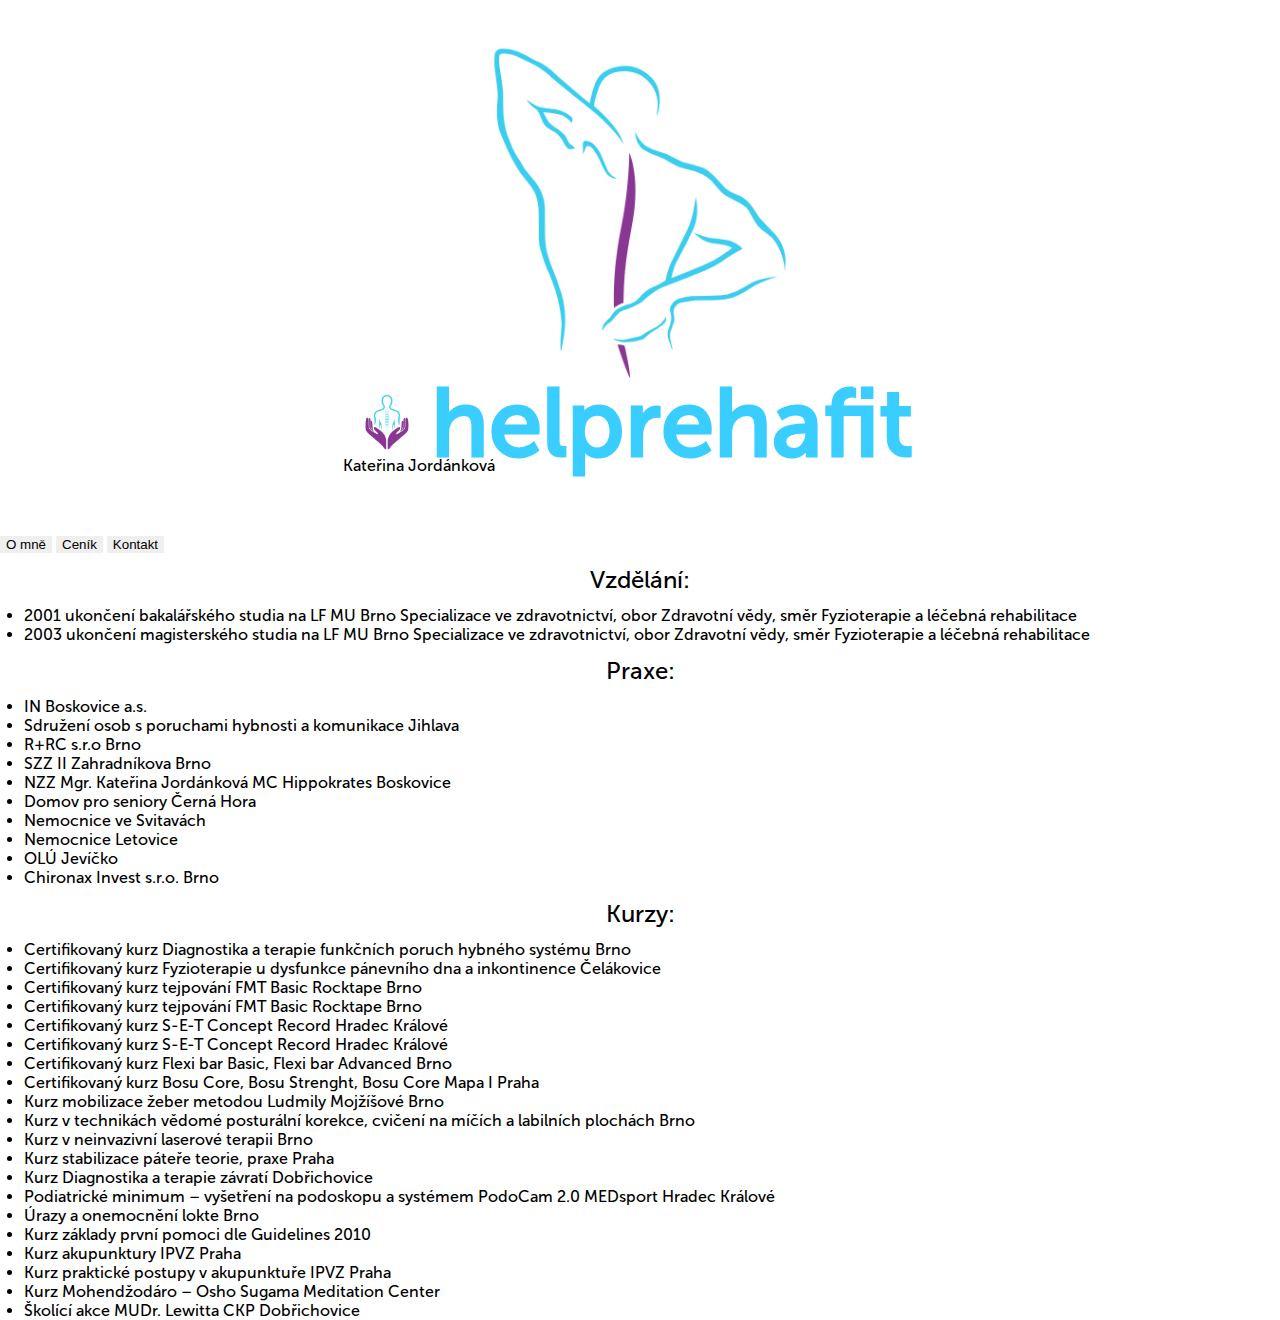
==== about.html @ 93ae2801 "Add files via upload" ====
<!DOCTYPE html>
<html lang="en">
<head>
    <meta charset="UTF-8">
    <meta name="viewport" content="width=device-width, initial-scale=1.0">
    <title>rehafit</title>
    <link rel="stylesheet" href="index.css">
    <link rel="icon" href="Assets/Logo_1382x1382.png">
    <script src="index.js"></script>
    <link rel="stylesheet" id="switcher-id" href="Assets/Themes/themes-light.css">
</head>
<body>
    <!-- Header -->
    <div class="parent-of-all">
        <div style="width: 100%; align-content: center; display: flex;">
            <img src="Assets/Banner_1500x1500.png" style="width: 60%; margin: auto;">
        </div>
        <div class="header">
            <div class="header-content">
                <div class="header-image-parent">
                    <img src="Assets/Logo_1382x1382.png" alt="logo" class="header-image" onclick="ChangeLocation('index.html')">
                </div>

                <div class="header-name-parent">
                    <a class="header-name">helprehafit</a>
                </div>

            </div>
            <div class="name-parent">
                <a class="name-text">Kateřina Jordánková</a>
            </div>
        </div>

        <div style="height: 1.9em;"></div>
    </div>
    <!-- Menu -->

    <div class="ButtonMenu">
        <button class="LinkButton active" onclick="ChangeLocation('about.html')">
            O mně
        </button>
        <button class="LinkButton" onclick="ChangeLocation('pricing.html')">
            Ceník
        </button>
        <button class="LinkButton" onclick="ChangeLocation('contact.html')">
            Kontakt
        </button>
    </div>

    <!-- Content -->
    <div class="about-content">
        <h2>Vzdělání:</h2>

        <ul>
            <li>2001 ukončení bakalářského studia na LF MU Brno Specializace ve zdravotnictví, obor Zdravotní vědy, směr Fyzioterapie a léčebná rehabilitace</li>
            <li>2003 ukončení magisterského studia na LF MU Brno Specializace ve zdravotnictví, obor Zdravotní vědy, směr Fyzioterapie a léčebná rehabilitace</li>
        </ul>

        <h2>Praxe:</h2>

        <ul>
            <li>IN Boskovice a.s.</li>
            <li>Sdružení osob s poruchami hybnosti a komunikace Jihlava</li>
            <li>R+RC s.r.o Brno</li>
            <li>SZZ II Zahradníkova Brno</li>
            <li>NZZ Mgr. Kateřina Jordánková MC Hippokrates Boskovice</li>
            <li>Domov pro seniory Černá Hora</li>
            <li>Nemocnice ve Svitavách</li>
            <li>Nemocnice Letovice</li>
            <li>OLÚ Jevíčko</li>
            <li>Chironax Invest s.r.o. Brno</li>
        </ul>

        <h2>Kurzy:</h2>

        <ul>
            <li>Certifikovaný kurz Diagnostika a terapie funkčních poruch hybného systému Brno</li>
            <li>Certifikovaný kurz Fyzioterapie u dysfunkce pánevního dna a inkontinence Čelákovice</li>
            <li>Certifikovaný kurz tejpování FMT Basic Rocktape Brno</li>
            <li>Certifikovaný kurz tejpování FMT Basic Rocktape Brno</li>
            <li>Certifikovaný kurz S-E-T Concept Record Hradec Králové</li>
            <li>Certifikovaný kurz S-E-T Concept Record Hradec Králové</li>
            <li>Certifikovaný kurz Flexi bar Basic,  Flexi bar Advanced Brno</li>
            <li>Certifikovaný kurz Bosu Core, Bosu Strenght, Bosu Core Mapa I Praha</li>
            <li>Kurz mobilizace žeber  metodou Ludmily Mojžíšové Brno</li>
            <li>Kurz v technikách vědomé posturální korekce, cvičení na míčích a labilních plochách Brno</li>
            <li>Kurz v neinvazivní laserové terapii Brno</li>
            <li>Kurz stabilizace páteře teorie, praxe Praha</li>
            <li>Kurz Diagnostika a terapie závratí Dobřichovice</li>
            <li>Podiatrické minimum – vyšetření na podoskopu a systémem PodoCam 2.0 MEDsport Hradec Králové</li>
            <li>Úrazy a onemocnění lokte Brno</li>
            <li>Kurz základy první pomoci dle Guidelines 2010</li>
            <li>Kurz akupunktury IPVZ Praha</li>
            <li>Kurz praktické postupy v akupunktuře IPVZ Praha</li>
            <li>Kurz Mohendžodáro – Osho Sugama Meditation Center</li>
            <li>Školící akce MUDr. Lewitta  CKP Dobřichovice</li>
        </ul>
    </div>
    
</body>
</html>
---- index.css ----
:root{
    --font-size-paragraph-header: 3em;
    --font-size-paragraph-text: 1.5em;
}
@font-face {
    font-family: MuseoSans;
    src: url(Assets/MuseoSans_500.otf);
}

.primary{
    color: var(--colors-primary);
    background-color: var(--colors-primary);
}

.secondary{
    color: var(--colors-secondary);
    background-color: var(--colors-secondary);
}

body{
    background-color: var(--colors-background-primary);

    margin: 0;
    padding: 0;
    border-radius: 5px;

    width: 100%;
    height: 100%;

    font-family: var(--font-primary);

    overflow-y: scroll;
    

    color: var(--colors-font-positive);
}

html {
    scroll-behavior: smooth;
}

button{
    border-width: 0;
}

.header-name-parent{
    display: flex;
    flex-direction:column;
}

.header-content{
    margin: auto;
    padding: 0 1.5em 0 0 ;
    
    width: 100%;
    height: 4em;
    
    align-items: center;
    align-content: center;
    
    display: flex;
}

.header{
    margin: 0;
    padding: 0;
    
    width: 100%;
    height: 4em;
}

.header-image{
    width: 3.5em;
    height: 3.5em;
    
    padding: 0;
    margin: 0 1em 0 1em;
}

.header-name{
    font-size: 6em;
    font-weight: 700;
    color: var(--colors-primary);
    font-family: var(--fonts-primary);
}

.header-description{
    margin-top: 0;
    font-weight: 550;
}

.bordered{
    box-sizing: border-box;
    -moz-box-sizing: border-box;
    -webkit-box-sizing: border-box;
    border-color: black;
    border-width: 0.1em;
    border-style: solid;
}

/*COLLAPSIBLE*/

.collapsible-parent{
    margin: 0;
    padding: 0;

    width: 100%;
    height: min-content;
    border-radius: var(--border-radius-secondary);
    overflow: hidden;
}

.collapsible-content{
    margin: 0;

    background-color: white;

    /*border-radius: 0 0 var(--border-radius-secondary) var(--border-radius-secondary);*/

    font-family: var(--font-primary);
    font-size: var(--font-size-paragraph-text);

    max-height: 0;

    zoom: 1;

    display: block ; 

    overflow: hidden ;

    transition: max-height 0.2s ease-out;
}

.collapsible-header{
    margin: 0;
    padding: 0;

    width: 100%;
    height: 2em;

    background-color: var(--colors-primary);
    font-family: var(--font-primary);
    color: white;
    font-size: 1.6em;

    /*border-radius: 1em 1em 1em 1em;*/

    /*transition: border-radius var(--transition-length) 0.25s ease-out;*/
    transition: all var(--transition-length);

    display: flex;
    align-items: center;
    
}



.collapsible-header:hover{
    background-color: color-mix(in srgb, var(--colors-primary) 90%, black 10%);
    cursor: pointer;
}

.parent-of-all{
    margin: auto;
    margin-top: 2.2em;
    margin-bottom: 3em;
    padding: 0 3em 0 3em;  

    width: min-content;
}


h2{
    color: var(--colors-font-positive);
    align-self: center;
    text-align: center;

    font-weight: 300;

    margin-top: 0.5em;
    margin-bottom: 0.5em;
}

a{
    color: var(--colors-font-positive);
}

ul{
    padding: 0 0 0 1.5em;
    margin: 0;
}

li{
    padding: 0;
    margin: 0;
}

.collapsible-header-content{
    margin: auto;
    display: flex;
}

.collapsible-header-text{
    color: white;
    align-self: center;
}
.collapsible-header-caret{
    /*margin-top: 0.1em;*/

    width: 2em; 
    height: 2em; 

    align-self: center;
}

.contacts-parent{
    margin: auto;
    margin-top: 1em;

    width: 90%;

    display: flex;
    flex-grow: 1;

    border-radius: var(--border-radius-secondary);
    overflow: hidden;
}

.contacts-image{
    margin-top: 0.4em; 
    width: 100%; 
    border-radius: var(--border-radius-secondary);
    overflow: hidden;
}

.contacts-right{
    width: 34%;
}

.contacts-left{
    width: 66%;
    padding: 0 0 0 1em;

    align-self: center;

    font-size: 0.85em;
}

.flexbox{
    display: flex;
}

@media (max-width: 768px) {
    .collapsible-header{ 
        font-size: 3em;  
    }
}

@media (max-width: 480px) {
}
---- Assets/Themes/themes-light.css ----
:root{
    --colors-primary: rgb(58, 205, 255);
    --colors-secondary: rgb(58, 172, 58);
    --colors-background-primary: white;
    --colors-font-positive: black;

    --font-primary: MuseoSans;

    --font-size-collapsible-header: 1em;
    
    --border-radius-secondary: 0.3em;
    --transition-length: 0.2s;

}
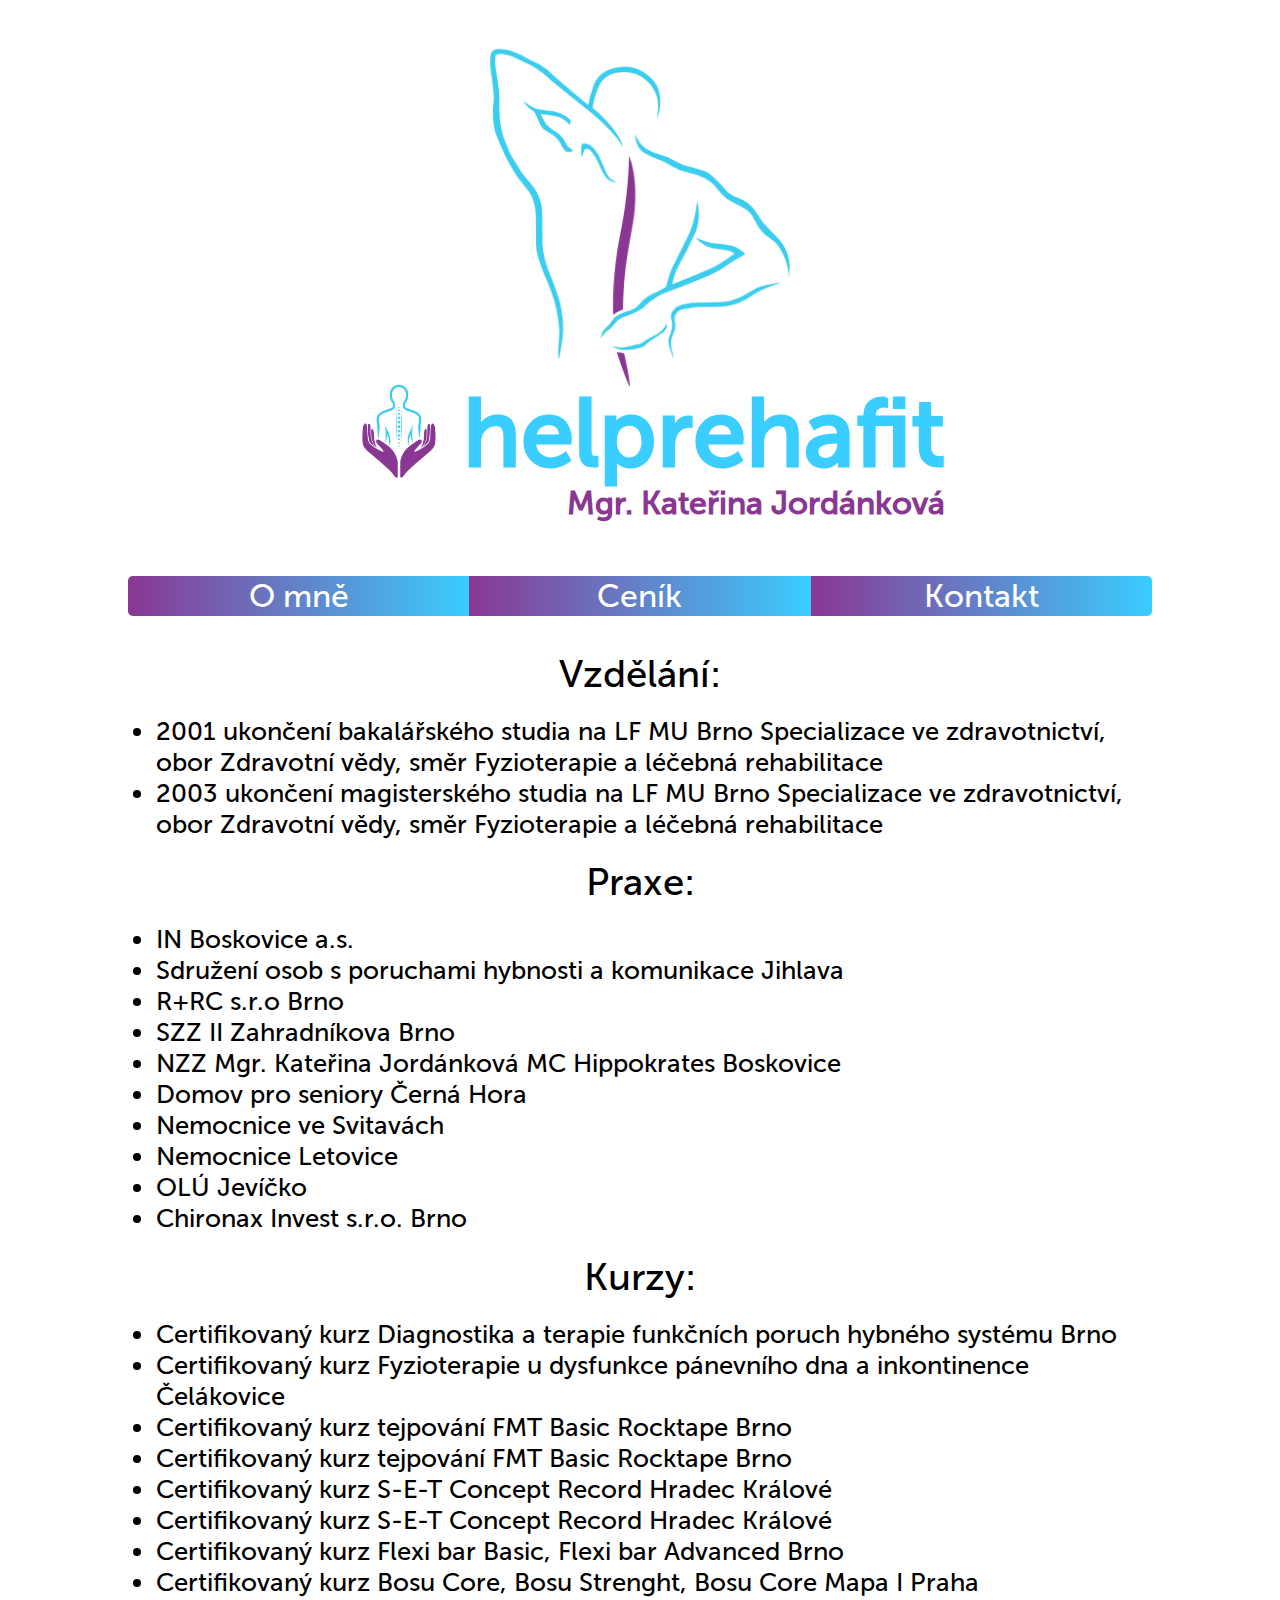
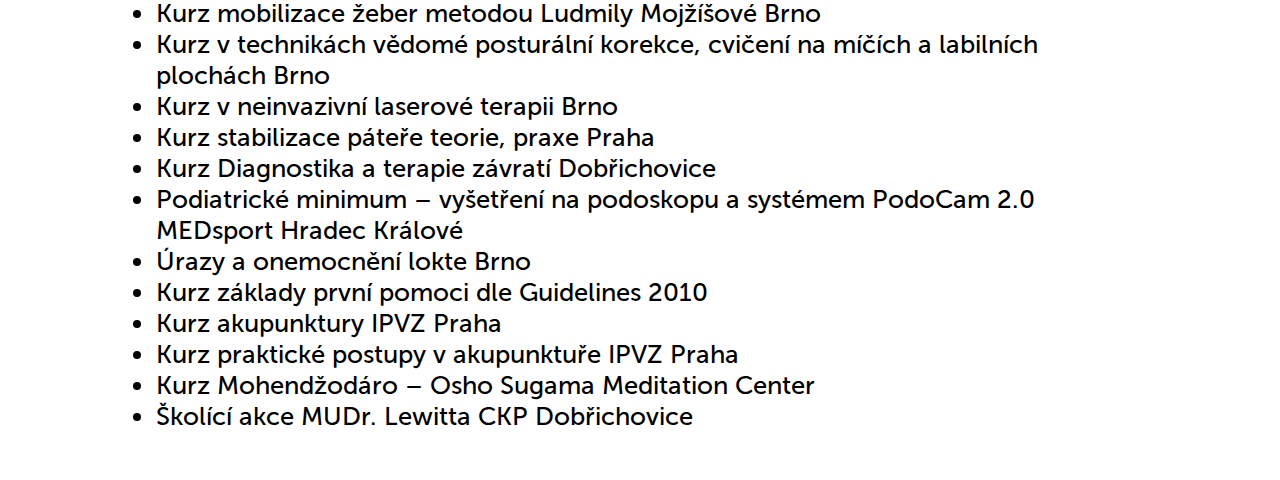
==== commit 879a78dd: "Update about.html" ====
--- a/about.html
+++ b/about.html
@@ -27,7 +27,7 @@
 
             </div>
             <div class="name-parent">
-                <a class="name-text">Kateřina Jordánková</a>
+                <a class="name-text">Mgr. Kateřina Jordánková</a>
             </div>
         </div>
 
@@ -98,4 +98,4 @@
     </div>
     
 </body>
-</html>+</html>
--- a/index.css
+++ b/index.css
@@ -1,6 +1,6 @@
 :root{
     --font-size-paragraph-header: 3em;
-    --font-size-paragraph-text: 1.5em;
+    --font-size-paragraph-text: 1.6em;
 }
 @font-face {
     font-family: MuseoSans;
@@ -17,6 +17,8 @@
     background-color: var(--colors-secondary);
 }
 
+
+
 body{
     background-color: var(--colors-background-primary);
 
@@ -37,12 +39,15 @@
 
 html {
     scroll-behavior: smooth;
+    margin-bottom: 3em;
 }
 
 button{
     border-width: 0;
 }
 
+
+
 .header-name-parent{
     display: flex;
     flex-direction:column;
@@ -50,7 +55,7 @@
 
 .header-content{
     margin: auto;
-    padding: 0 1.5em 0 0 ;
+    padding: 0 0 0 0 ;
     
     width: 100%;
     height: 4em;
@@ -70,11 +75,12 @@
 }
 
 .header-image{
-    width: 3.5em;
-    height: 3.5em;
+    height: 6em;
     
     padding: 0;
     margin: 0 1em 0 1em;
+
+    cursor: pointer;
 }
 
 .header-name{
@@ -89,13 +95,98 @@
     font-weight: 550;
 }
 
-.bordered{
-    box-sizing: border-box;
-    -moz-box-sizing: border-box;
-    -webkit-box-sizing: border-box;
-    border-color: black;
-    border-width: 0.1em;
-    border-style: solid;
+.name-parent{
+    color: var(--colors-secondary);
+    font-weight: 700;
+    font-size: var(--font-size-paragraph-text);
+    text-align: right;
+    font-size: 2em;
+    margin-top: 0.6em;
+}
+
+.name-text{
+    color: var(--colors-secondary);
+    margin-top: 1em;
+}
+
+.ButtonMenu{
+    margin: auto;
+    margin-top: 5em;
+    margin-bottom: 1em;
+    width: 80%;
+
+    display: flex; 
+    overflow: hidden;
+
+    border-radius: var(--border-radius-secondary); 
+    
+    flex: 1 1 1;
+}
+
+.LinkButton{
+
+    width: 100%;
+
+    color: white;
+    text-align: center;
+    font-family: var(--font-primary);
+    font-size: 2em;
+
+    background: linear-gradient(270deg, var(--colors-primary), var(--colors-secondary));
+}
+
+.LinkButton.active{
+    background: linear-gradient(270deg, var(--colors-primary), var(--colors-secondary));
+}
+
+.LinkButton:hover{
+    cursor: pointer;
+    background: linear-gradient(270deg, 
+    color-mix(in srgb, var(--colors-primary) 100%, white 0%), 
+    color-mix(in srgb, var(--colors-secondary) 50%, white 50%));
+}
+
+.about-content{
+    width: 80%;
+    margin: auto;
+
+    overflow: hidden;
+
+    font-size: var(--font-size-paragraph-text);
+}
+
+td{  
+    padding: 1em 0 0 0;
+    margin: 0;
+    border-width: 0 0 2px 0;
+    border-color: rgb(189, 189, 189);
+}
+
+.pricing-image{
+    
+    width: 15em;
+    margin: auto;
+    margin-top: 2em;
+    display: block;
+    border-radius: var(--border-radius-secondary);
+}
+
+.pricing-text{
+    font-size: var(--font-size-paragraph-text);
+    margin: auto;
+    display: block;
+    width: 80%;
+    max-width: 60em;
+}
+
+.pricing-content{
+    font-size: var(--font-size-paragraph-text);
+    margin: auto;
+
+    width: 80%;
+    max-width: 60em;
+
+    border-radius: var(--border-radius-secondary); 
 }
 
 /*COLLAPSIBLE*/
@@ -163,8 +254,7 @@
 .parent-of-all{
     margin: auto;
     margin-top: 2.2em;
-    margin-bottom: 3em;
-    padding: 0 3em 0 3em;  
+    margin-bottom: 2.2em;
 
     width: min-content;
 }
@@ -186,7 +276,7 @@
 }
 
 ul{
-    padding: 0 0 0 1.5em;
+    padding: 0 0 0 1.1em;
     margin: 0;
 }
 
@@ -215,45 +305,100 @@
 
 .contacts-parent{
     margin: auto;
-    margin-top: 1em;
-
-    width: 90%;
+    margin-top: 2.2em;
+    width: 80%;
 
     display: flex;
     flex-grow: 1;
-
+    justify-content: center;
+
+    overflow: hidden;
+}
+
+.pricing-text-right{
+    text-align: right;
+}
+
+.pricing-text-express{
+    padding: 2em 0 0 0;
+    font-weight: 700;
+}
+
+.contacts-text{
+    padding: 0 0 0 1em;
+
+    font-size: var(--font-size-paragraph-text);
+}
+
+.contacts-image{
+    
     border-radius: var(--border-radius-secondary);
     overflow: hidden;
-}
-
-.contacts-image{
-    margin-top: 0.4em; 
-    width: 100%; 
-    border-radius: var(--border-radius-secondary);
-    overflow: hidden;
-}
-
-.contacts-right{
-    width: 34%;
-}
-
-.contacts-left{
-    width: 66%;
-    padding: 0 0 0 1em;
-
-    align-self: center;
-
-    font-size: 0.85em;
-}
+
+    height: 100%;
+}
+
 
 .flexbox{
     display: flex;
 }
 
-@media (max-width: 768px) {
+@media (max-width: 850px) {
     .collapsible-header{ 
         font-size: 3em;  
     }
+
+    .header-name{
+        font-size: 3em;
+    }
+
+    .name-parent{
+        font-size: 1.5em;
+    }
+    .ButtonMenu{
+        flex-direction: column;
+        width: 50%;
+    }
+
+    /*--- Contacts ---*/
+    .contacts-parent{
+        flex-direction: column;
+        width: 100%;
+    }
+    .contacts-image{
+        width: 30%;
+        margin: auto;
+    }
+    .contacts-text{
+        margin: 0;
+        padding: 0;
+
+        max-width: 100%;
+        text-align: center;
+    }
+
+    /*--- About ---*/
+
+    .about-content{
+        max-width: 100%;
+        font-size: 1.5em;
+    }
+
+    /*--- Pricing ---*/
+
+    .pricing-content{
+        max-width: 100%;
+        font-size: 1.5em;
+    }
+    .pricing-text{
+        max-width: 100%;
+        font-size: 1.5em;
+
+        text-align: center;
+    }
+    .name-parent{
+        margin-top: 0em;
+    }
 }
 
 @media (max-width: 480px) {
--- a/Assets/Themes/themes-light.css
+++ b/Assets/Themes/themes-light.css
@@ -1,14 +1,14 @@
 :root{
     --colors-primary: rgb(58, 205, 255);
-    --colors-secondary: rgb(58, 172, 58);
+    --colors-secondary: rgb(138, 55, 147);
     --colors-background-primary: white;
     --colors-font-positive: black;
 
     --font-primary: MuseoSans;
 
-    --font-size-collapsible-header: 1em;
+    --font-size-collapsible-header: 1.5em;
     
     --border-radius-secondary: 0.3em;
     --transition-length: 0.2s;
 
-}+}
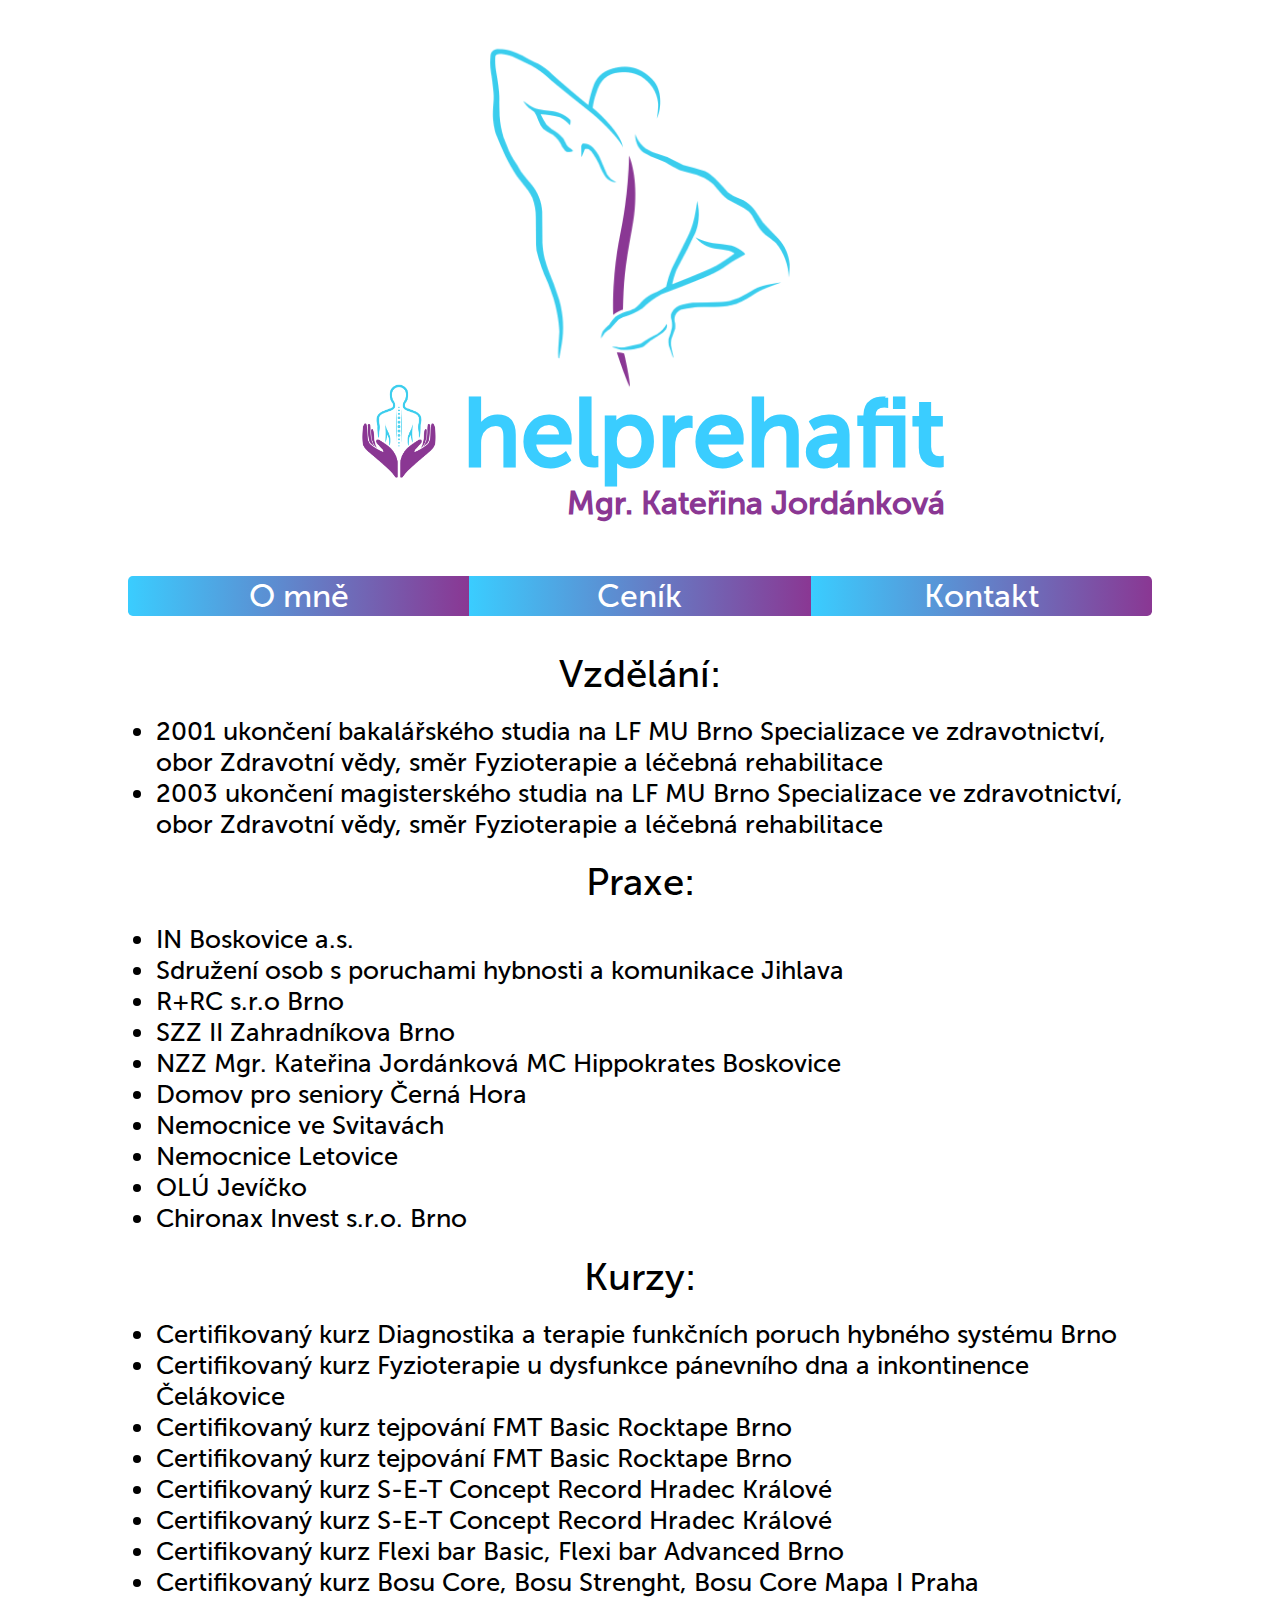
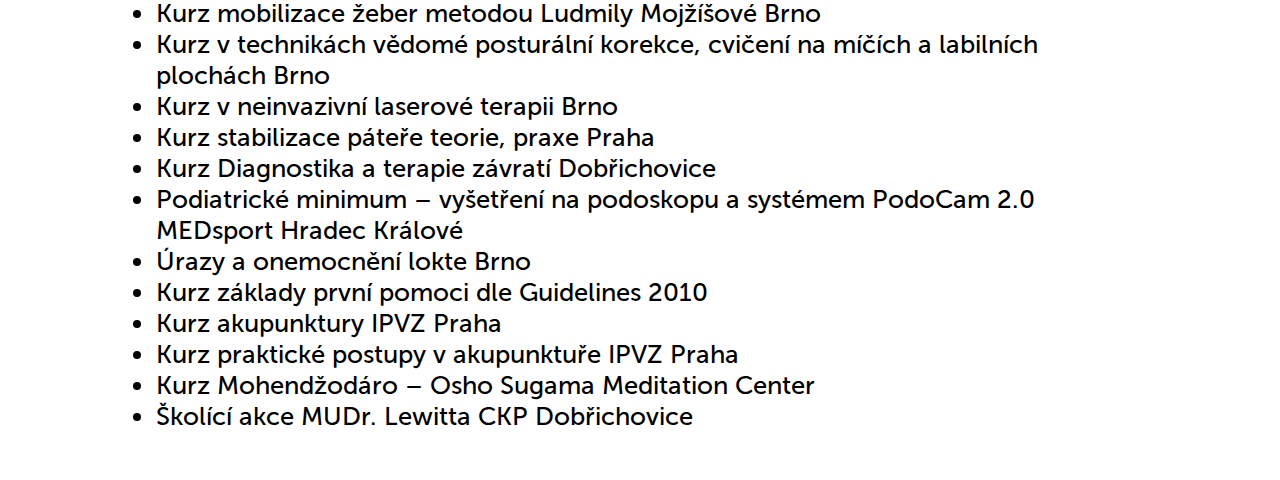
==== commit 6aa8a889: "Update about.html" ====
--- a/about.html
+++ b/about.html
@@ -87,7 +87,7 @@
             <li>Kurz v neinvazivní laserové terapii Brno</li>
             <li>Kurz stabilizace páteře teorie, praxe Praha</li>
             <li>Kurz Diagnostika a terapie závratí Dobřichovice</li>
-            <li>Podiatrické minimum – vyšetření na podoskopu a systémem PodoCam 2.0 MEDsport Hradec Králové</li>
+            <li>Podiatrické minimum – vyšetření na podoskopu a systémem PodoCam 2.0<br> MEDsport Hradec Králové</li>
             <li>Úrazy a onemocnění lokte Brno</li>
             <li>Kurz základy první pomoci dle Guidelines 2010</li>
             <li>Kurz akupunktury IPVZ Praha</li>
--- a/index.css
+++ b/index.css
@@ -132,16 +132,16 @@
     font-family: var(--font-primary);
     font-size: 2em;
 
-    background: linear-gradient(270deg, var(--colors-primary), var(--colors-secondary));
+    background: linear-gradient(90deg, var(--colors-primary), var(--colors-secondary));
 }
 
 .LinkButton.active{
-    background: linear-gradient(270deg, var(--colors-primary), var(--colors-secondary));
+    background: linear-gradient(90deg, var(--colors-primary), var(--colors-secondary));
 }
 
 .LinkButton:hover{
     cursor: pointer;
-    background: linear-gradient(270deg, 
+    background: linear-gradient(90deg, 
     color-mix(in srgb, var(--colors-primary) 100%, white 0%), 
     color-mix(in srgb, var(--colors-secondary) 50%, white 50%));
 }
@@ -305,7 +305,7 @@
 
 .contacts-parent{
     margin: auto;
-    margin-top: 2.2em;
+    padding-top: 2.2em;
     width: 80%;
 
     display: flex;
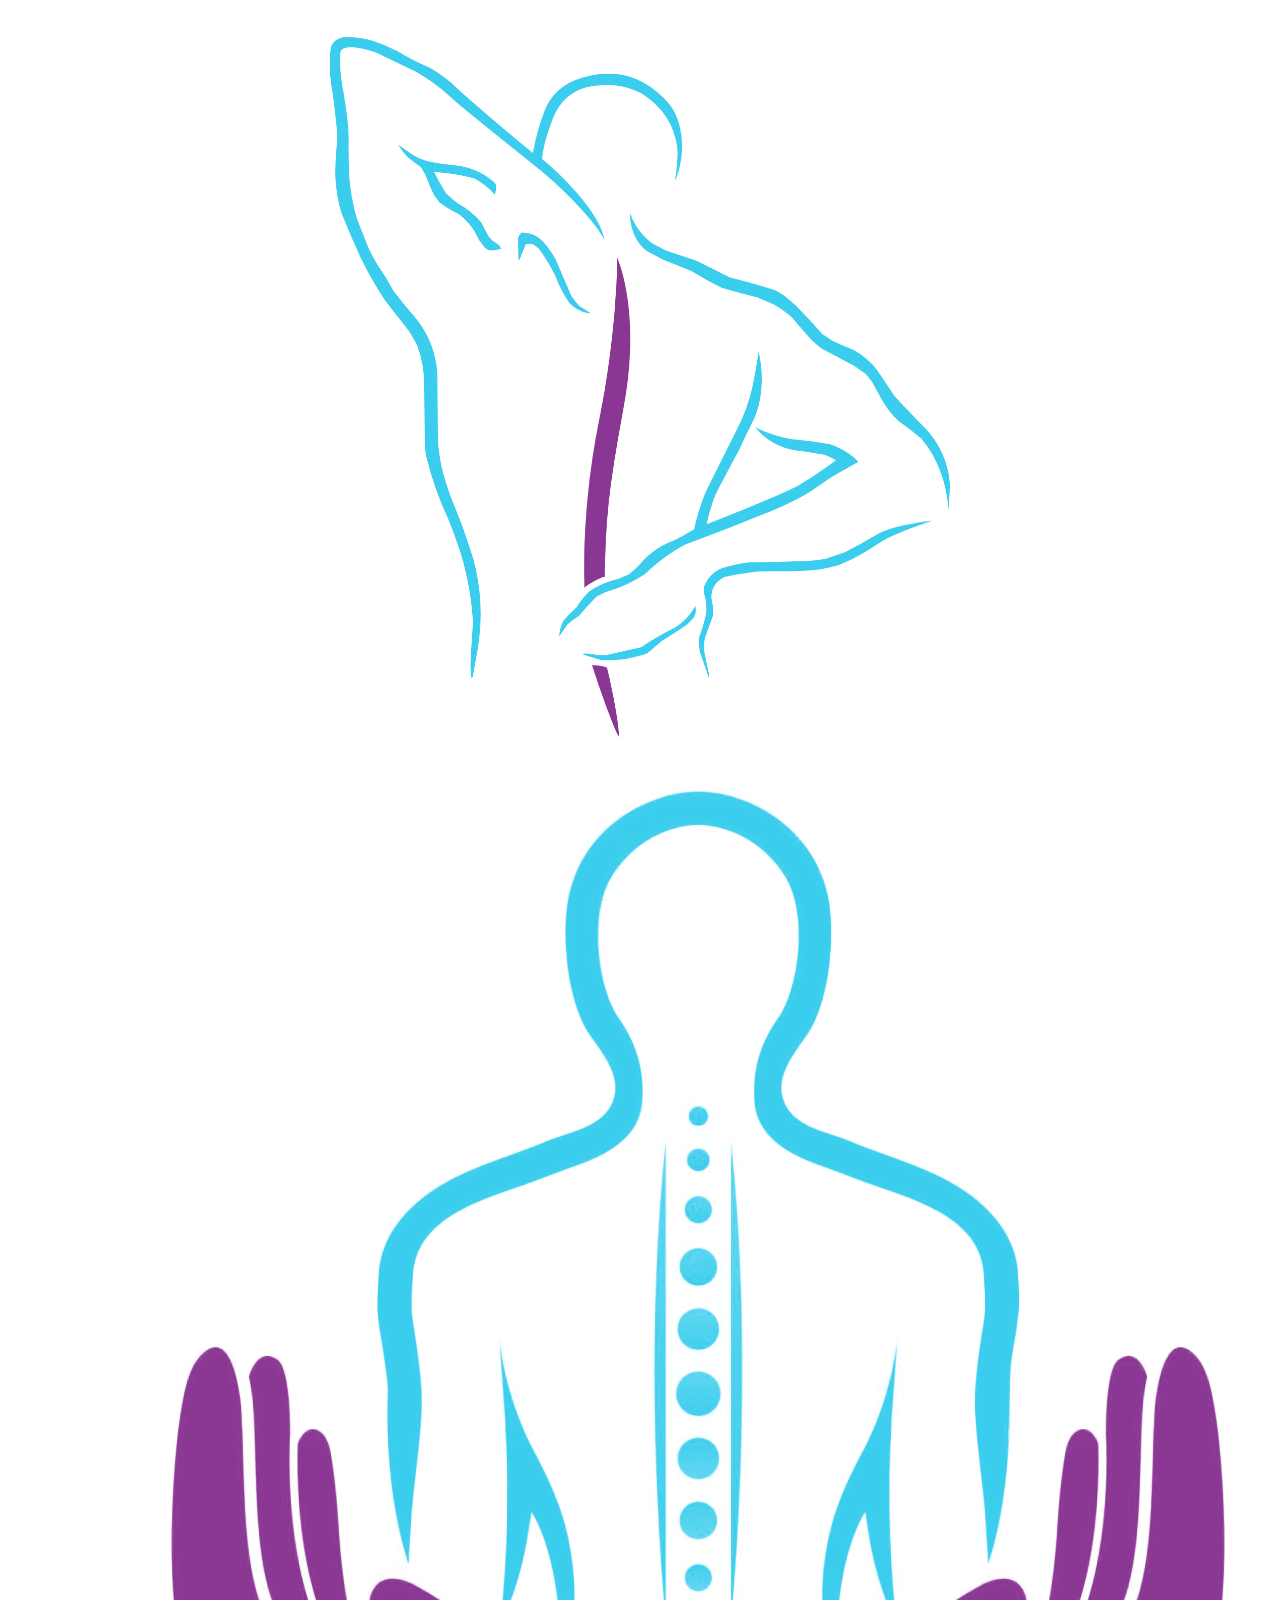
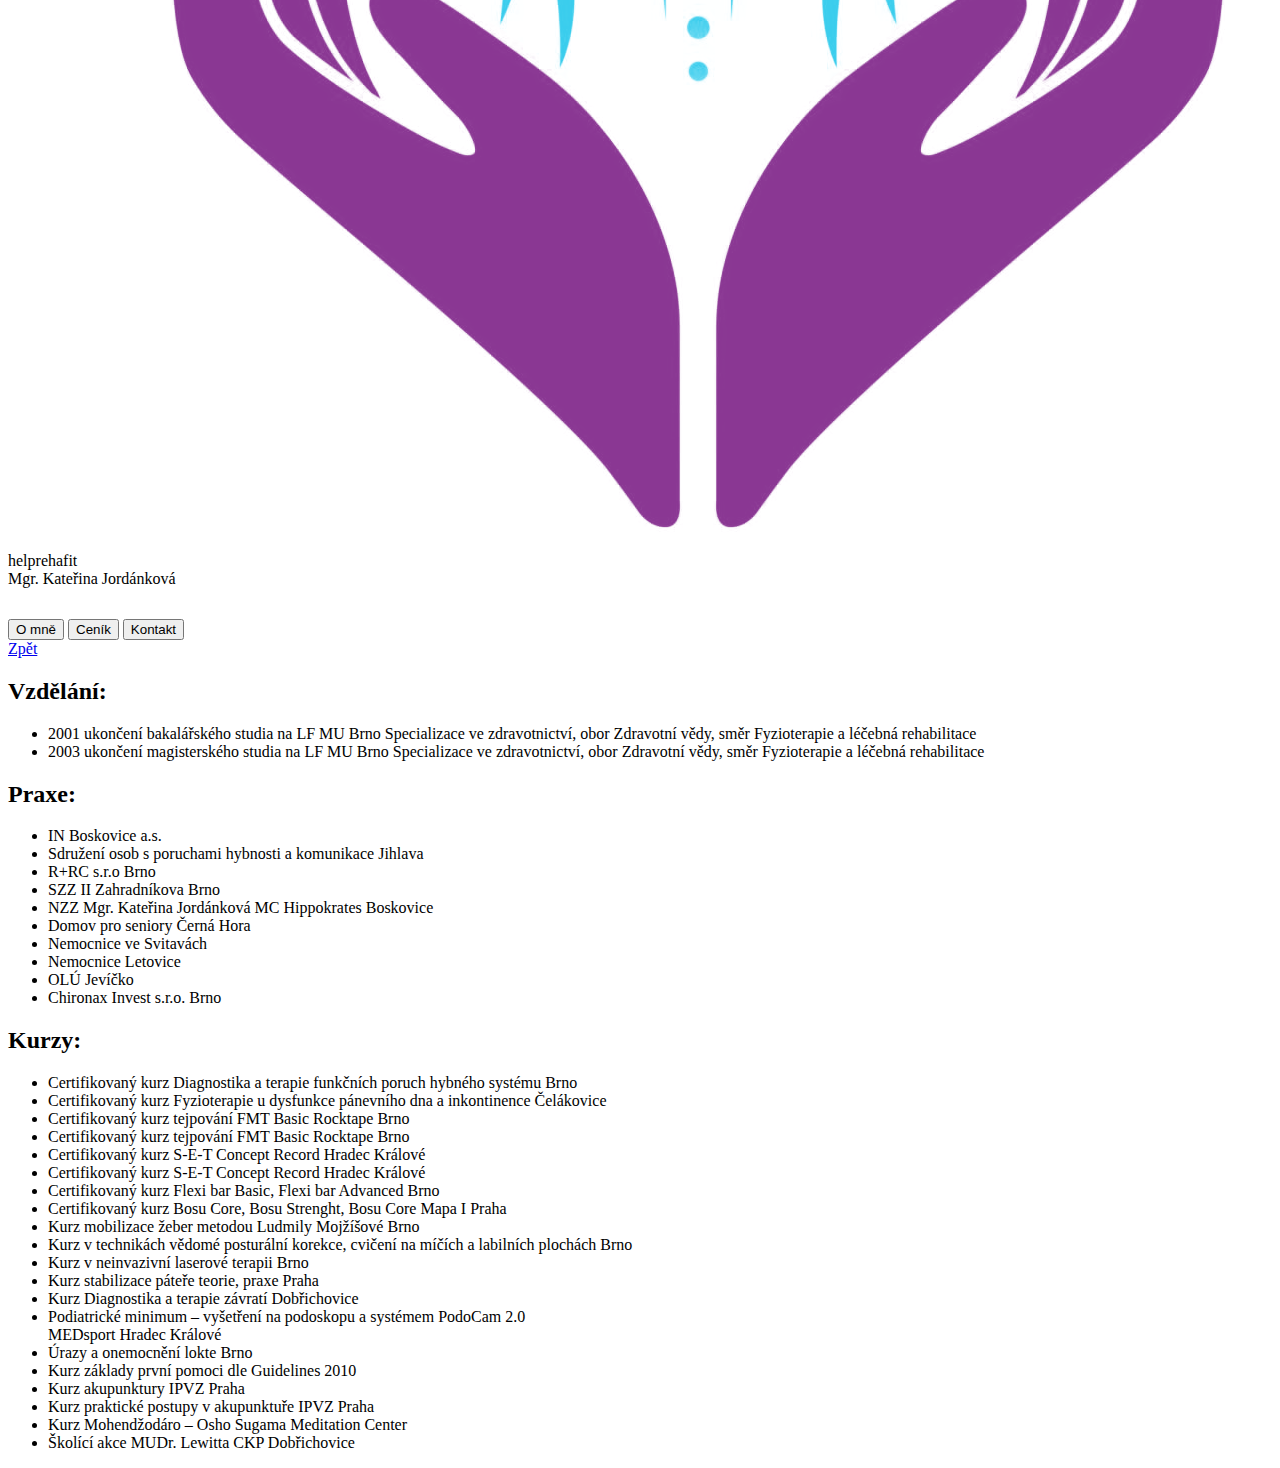
==== commit 6d735411: "Update about.html" ====
--- a/about.html
+++ b/about.html
@@ -48,6 +48,10 @@
     </div>
 
     <!-- Content -->
+    <div class="BacklinkParent">
+        <a class="BackLink" href="index.html">Zpět</a>
+    </div>
+
     <div class="about-content">
         <h2>Vzdělání:</h2>
 
--- a/index.css
+++ b/index.css
@@ -1,405 +1,147 @@
-:root{
-    --font-size-paragraph-header: 3em;
-    --font-size-paragraph-text: 1.6em;
-}
-@font-face {
-    font-family: MuseoSans;
-    src: url(Assets/MuseoSans_500.otf);
-}
+<!DOCTYPE html>
+<html lang="en">
+<head>
+    <meta charset="UTF-8">
+    <meta name="viewport" content="width=device-width, initial-scale=1.0">
+    <title>rehafit</title>
+    <link rel="stylesheet" href="index.css">
+    <link rel="icon" href="Assets/Logo_1382x1382.png">
+    <script src="index.js"></script>
+    <link rel="stylesheet" id="switcher-id" href="Assets/Themes/themes-light.css">
+</head>
+<body onload="onLoad()">
+    <div class="parent-of-all">
+                <div style="width: 100%; align-content: center; display: flex;">
+                    <img src="Assets/Banner_1500x1500.png" style="width: 60%; margin: auto;">
+                </div>
+        <div class="header">
+            <div class="header-content">
+                <div class="header-image-parent">
+                    <img src="Assets/Logo_1382x1382.png" alt="logo" class="header-image" onclick="ChangeLocation('index.html')">
+                </div>
 
-.primary{
-    color: var(--colors-primary);
-    background-color: var(--colors-primary);
-}
+                <div class="header-name-parent">
+                    <a class="header-name">helprehafit</a>
+                </div>
+            </div>
+            <div class="name-parent">
+                <a class="name-text">Mgr. Kateřina Jordánková</a>
+            </div>
+        </div>
 
-.secondary{
-    color: var(--colors-secondary);
-    background-color: var(--colors-secondary);
-}
+        <div style="height: 1.9em;"></div>
+    </div>
+    <div style="height: 1.9em;"></div>
+    <div style="width: 100%; text-align: center;"> 
+        <a class="index-text"> Pomoc při potížích pohybového aparátu, regenerace, rekondice, preventivní programy </a>
+    </div>
+    
+    <div class="ButtonMenu">
+        <button class="LinkButton" onclick="ChangeLocation('about.html')">
+            O mně
+        </button>
+        <button class="LinkButton" onclick="ChangeLocation('pricing.html')">
+            Ceník
+        </button>
+        <button class="LinkButton" onclick="ChangeLocation('contact.html')">
+            Kontakt
+        </button>
+    </div>
 
+    <!--
+    <div class="contacts-parent">
+        <img src="Assets/Image_377x524.jpg" class="contacts-image">
+        <div class="contacts-text">
+            <b>Mgr. Kateřina Jordánková</b><br>
+            <br>
+            Dům lékařských služeb ( 2.patro )<br>
+            B. Smetany 1123/24<br>
+            680 01  Boskovice<br>
+            <br>
+            <b>E-mail:</b> jordankova.katerina@seznam.cz<br>
+            <br>
+            <b>Stránky:</b> <a href="https://helprehafit.cz" style="color: var(--colors-primary);">helprehafit.cz</a><br>
+            <br>
+            <b>Telefon:</b> +420 603 293 778<br>
+        </div>
+    </div>
+    <div>
+        <table class="pricing-content">
+            <tr>
+                <td style="padding-right: 1em;">30 min</td>
+                <td>600 Kč</td>
+            </tr>
+            <tr>
+                <td style="padding-right: 1em;">60 min</td>
+                <td>900 Kč</td>
+            </tr>
+            <tr>
+                <td style="padding-right: 1em;">Manuální symetrizace a harmonizace celého těla 90 min      </td>
+                <td>1500 Kč</td>
+            </tr>
+            <tr>
+                <td style="padding-right: 1em;">Expres termín do 24h  30 min 1200 Kč / 60 min</td>
+                <td>1800 Kč</td>
+            </tr>
+        </table>
+    
+        <a class="pricing-text">
+            <br>
+            Služby jsou hrazeny klientem v hotovosti na místě. <br>
+            Po dohodě lze vystavit za poskytované služby fakturu.<br>
+            V současné době nepřijímám platební karty.
+        </a>
+    
+        <img src="Assets/Spine_1784x2448.jpg" class="pricing-image">
+    </div>
 
+    <div class="about-content">
+        <h2>Vzdělání:</h2>
 
-body{
-    background-color: var(--colors-background-primary);
+        <ul>
+            <li>2001 ukončení bakalářského studia na LF MU Brno Specializace ve zdravotnictví, obor Zdravotní vědy, směr Fyzioterapie a léčebná rehabilitace</li>
+            <li>2003 ukončení magisterského studia na LF MU Brno Specializace ve zdravotnictví, obor Zdravotní vědy, směr Fyzioterapie a léčebná rehabilitace</li>
+        </ul>
 
-    margin: 0;
-    padding: 0;
-    border-radius: 5px;
+        <h2>Praxe:</h2>
 
-    width: 100%;
-    height: 100%;
+        <ul>
+            <li>IN Boskovice a.s.</li>
+            <li>Sdružení osob s poruchami hybnosti a komunikace Jihlava</li>
+            <li>R+RC s.r.o Brno</li>
+            <li>SZZ II Zahradníkova Brno</li>
+            <li>NZZ Mgr. Kateřina Jordánková MC Hippokrates Boskovice</li>
+            <li>Domov pro seniory Černá Hora</li>
+            <li>Nemocnice ve Svitavách</li>
+            <li>Nemocnice Letovice</li>
+            <li>OLÚ Jevíčko</li>
+            <li>Chironax Invest s.r.o. Brno</li>
+        </ul>
 
-    font-family: var(--font-primary);
+        <h2>Kurzy:</h2>
 
-    overflow-y: scroll;
-    
-
-    color: var(--colors-font-positive);
-}
-
-html {
-    scroll-behavior: smooth;
-    margin-bottom: 3em;
-}
-
-button{
-    border-width: 0;
-}
-
-
-
-.header-name-parent{
-    display: flex;
-    flex-direction:column;
-}
-
-.header-content{
-    margin: auto;
-    padding: 0 0 0 0 ;
-    
-    width: 100%;
-    height: 4em;
-    
-    align-items: center;
-    align-content: center;
-    
-    display: flex;
-}
-
-.header{
-    margin: 0;
-    padding: 0;
-    
-    width: 100%;
-    height: 4em;
-}
-
-.header-image{
-    height: 6em;
-    
-    padding: 0;
-    margin: 0 1em 0 1em;
-
-    cursor: pointer;
-}
-
-.header-name{
-    font-size: 6em;
-    font-weight: 700;
-    color: var(--colors-primary);
-    font-family: var(--fonts-primary);
-}
-
-.header-description{
-    margin-top: 0;
-    font-weight: 550;
-}
-
-.name-parent{
-    color: var(--colors-secondary);
-    font-weight: 700;
-    font-size: var(--font-size-paragraph-text);
-    text-align: right;
-    font-size: 2em;
-    margin-top: 0.6em;
-}
-
-.name-text{
-    color: var(--colors-secondary);
-    margin-top: 1em;
-}
-
-.ButtonMenu{
-    margin: auto;
-    margin-top: 5em;
-    margin-bottom: 1em;
-    width: 80%;
-
-    display: flex; 
-    overflow: hidden;
-
-    border-radius: var(--border-radius-secondary); 
-    
-    flex: 1 1 1;
-}
-
-.LinkButton{
-
-    width: 100%;
-
-    color: white;
-    text-align: center;
-    font-family: var(--font-primary);
-    font-size: 2em;
-
-    background: linear-gradient(90deg, var(--colors-primary), var(--colors-secondary));
-}
-
-.LinkButton.active{
-    background: linear-gradient(90deg, var(--colors-primary), var(--colors-secondary));
-}
-
-.LinkButton:hover{
-    cursor: pointer;
-    background: linear-gradient(90deg, 
-    color-mix(in srgb, var(--colors-primary) 100%, white 0%), 
-    color-mix(in srgb, var(--colors-secondary) 50%, white 50%));
-}
-
-.about-content{
-    width: 80%;
-    margin: auto;
-
-    overflow: hidden;
-
-    font-size: var(--font-size-paragraph-text);
-}
-
-td{  
-    padding: 1em 0 0 0;
-    margin: 0;
-    border-width: 0 0 2px 0;
-    border-color: rgb(189, 189, 189);
-}
-
-.pricing-image{
-    
-    width: 15em;
-    margin: auto;
-    margin-top: 2em;
-    display: block;
-    border-radius: var(--border-radius-secondary);
-}
-
-.pricing-text{
-    font-size: var(--font-size-paragraph-text);
-    margin: auto;
-    display: block;
-    width: 80%;
-    max-width: 60em;
-}
-
-.pricing-content{
-    font-size: var(--font-size-paragraph-text);
-    margin: auto;
-
-    width: 80%;
-    max-width: 60em;
-
-    border-radius: var(--border-radius-secondary); 
-}
-
-/*COLLAPSIBLE*/
-
-.collapsible-parent{
-    margin: 0;
-    padding: 0;
-
-    width: 100%;
-    height: min-content;
-    border-radius: var(--border-radius-secondary);
-    overflow: hidden;
-}
-
-.collapsible-content{
-    margin: 0;
-
-    background-color: white;
-
-    /*border-radius: 0 0 var(--border-radius-secondary) var(--border-radius-secondary);*/
-
-    font-family: var(--font-primary);
-    font-size: var(--font-size-paragraph-text);
-
-    max-height: 0;
-
-    zoom: 1;
-
-    display: block ; 
-
-    overflow: hidden ;
-
-    transition: max-height 0.2s ease-out;
-}
-
-.collapsible-header{
-    margin: 0;
-    padding: 0;
-
-    width: 100%;
-    height: 2em;
-
-    background-color: var(--colors-primary);
-    font-family: var(--font-primary);
-    color: white;
-    font-size: 1.6em;
-
-    /*border-radius: 1em 1em 1em 1em;*/
-
-    /*transition: border-radius var(--transition-length) 0.25s ease-out;*/
-    transition: all var(--transition-length);
-
-    display: flex;
-    align-items: center;
-    
-}
-
-
-
-.collapsible-header:hover{
-    background-color: color-mix(in srgb, var(--colors-primary) 90%, black 10%);
-    cursor: pointer;
-}
-
-.parent-of-all{
-    margin: auto;
-    margin-top: 2.2em;
-    margin-bottom: 2.2em;
-
-    width: min-content;
-}
-
-
-h2{
-    color: var(--colors-font-positive);
-    align-self: center;
-    text-align: center;
-
-    font-weight: 300;
-
-    margin-top: 0.5em;
-    margin-bottom: 0.5em;
-}
-
-a{
-    color: var(--colors-font-positive);
-}
-
-ul{
-    padding: 0 0 0 1.1em;
-    margin: 0;
-}
-
-li{
-    padding: 0;
-    margin: 0;
-}
-
-.collapsible-header-content{
-    margin: auto;
-    display: flex;
-}
-
-.collapsible-header-text{
-    color: white;
-    align-self: center;
-}
-.collapsible-header-caret{
-    /*margin-top: 0.1em;*/
-
-    width: 2em; 
-    height: 2em; 
-
-    align-self: center;
-}
-
-.contacts-parent{
-    margin: auto;
-    padding-top: 2.2em;
-    width: 80%;
-
-    display: flex;
-    flex-grow: 1;
-    justify-content: center;
-
-    overflow: hidden;
-}
-
-.pricing-text-right{
-    text-align: right;
-}
-
-.pricing-text-express{
-    padding: 2em 0 0 0;
-    font-weight: 700;
-}
-
-.contacts-text{
-    padding: 0 0 0 1em;
-
-    font-size: var(--font-size-paragraph-text);
-}
-
-.contacts-image{
-    
-    border-radius: var(--border-radius-secondary);
-    overflow: hidden;
-
-    height: 100%;
-}
-
-
-.flexbox{
-    display: flex;
-}
-
-@media (max-width: 850px) {
-    .collapsible-header{ 
-        font-size: 3em;  
-    }
-
-    .header-name{
-        font-size: 3em;
-    }
-
-    .name-parent{
-        font-size: 1.5em;
-    }
-    .ButtonMenu{
-        flex-direction: column;
-        width: 50%;
-    }
-
-    /*--- Contacts ---*/
-    .contacts-parent{
-        flex-direction: column;
-        width: 100%;
-    }
-    .contacts-image{
-        width: 30%;
-        margin: auto;
-    }
-    .contacts-text{
-        margin: 0;
-        padding: 0;
-
-        max-width: 100%;
-        text-align: center;
-    }
-
-    /*--- About ---*/
-
-    .about-content{
-        max-width: 100%;
-        font-size: 1.5em;
-    }
-
-    /*--- Pricing ---*/
-
-    .pricing-content{
-        max-width: 100%;
-        font-size: 1.5em;
-    }
-    .pricing-text{
-        max-width: 100%;
-        font-size: 1.5em;
-
-        text-align: center;
-    }
-    .name-parent{
-        margin-top: 0em;
-    }
-}
-
-@media (max-width: 480px) {
-}
+        <ul>
+            <li>Certifikovaný kurz Diagnostika a terapie funkčních poruch hybného systému Brno</li>
+            <li>Certifikovaný kurz Fyzioterapie u dysfunkce pánevního dna a inkontinence Čelákovice</li>
+            <li>Certifikovaný kurz tejpování FMT Basic Rocktape Brno</li>
+            <li>Certifikovaný kurz tejpování FMT Basic Rocktape Brno</li>
+            <li>Certifikovaný kurz S-E-T Concept Record Hradec Králové</li>
+            <li>Certifikovaný kurz S-E-T Concept Record Hradec Králové</li>
+            <li>Certifikovaný kurz Flexi bar Basic,  Flexi bar Advanced Brno</li>
+            <li>Certifikovaný kurz Bosu Core, Bosu Strenght, Bosu Core Mapa I Praha</li>
+            <li>Kurz mobilizace žeber  metodou Ludmily Mojžíšové Brno</li>
+            <li>Kurz v technikách vědomé posturální korekce, cvičení na míčích a labilních plochách Brno</li>
+            <li>Kurz v neinvazivní laserové terapii Brno</li>
+            <li>Kurz stabilizace páteře teorie, praxe Praha</li>
+            <li>Kurz Diagnostika a terapie závratí Dobřichovice</li>
+            <li>Podiatrické minimum – vyšetření na podoskopu a systémem PodoCam 2.0 MEDsport Hradec Králové</li>
+            <li>Úrazy a onemocnění lokte Brno</li>
+            <li>Kurz základy první pomoci dle Guidelines 2010</li>
+            <li>Kurz akupunktury IPVZ Praha</li>
+            <li>Kurz praktické postupy v akupunktuře IPVZ Praha</li>
+            <li>Kurz Mohendžodáro – Osho Sugama Meditation Center</li>
+            <li>Školící akce MUDr. Lewitta  CKP Dobřichovice</li>
+        </ul>
+    </div>-->
+</body>
+</html>
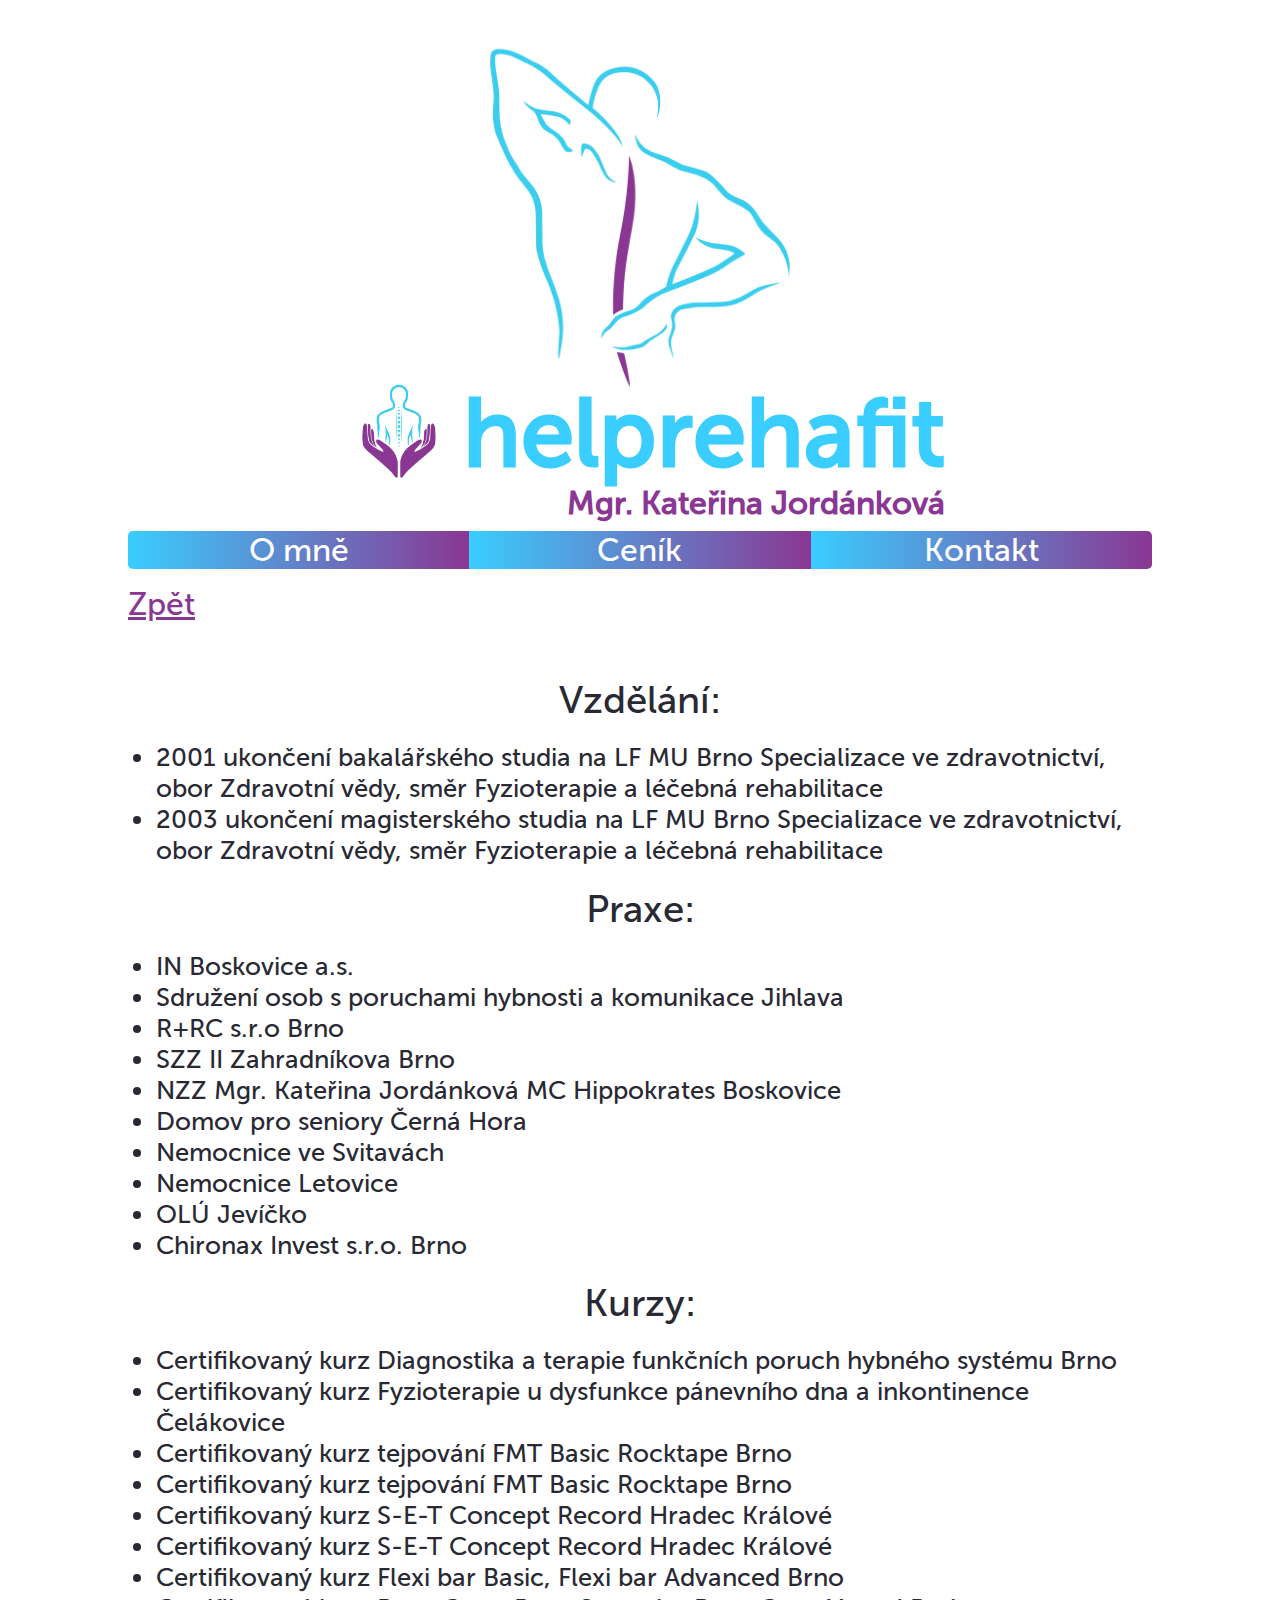
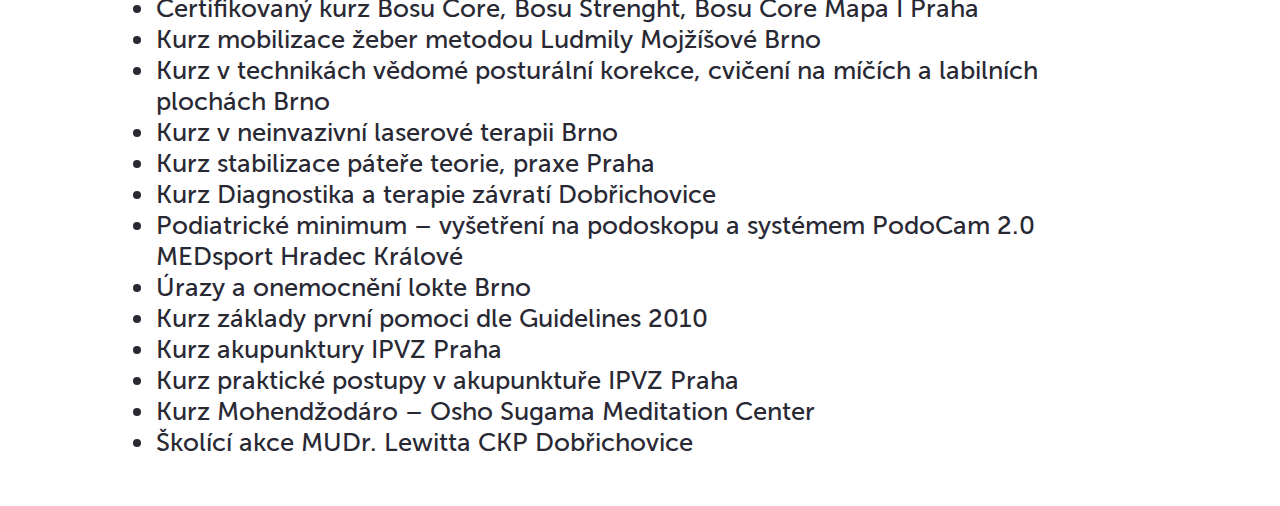
==== commit adb03fe0: "První vyčištění stránek" ====
--- a/about.html
+++ b/about.html
@@ -4,21 +4,21 @@
     <meta charset="UTF-8">
     <meta name="viewport" content="width=device-width, initial-scale=1.0">
     <title>rehafit</title>
-    <link rel="stylesheet" href="index.css">
-    <link rel="icon" href="Assets/Logo_1382x1382.png">
-    <script src="index.js"></script>
-    <link rel="stylesheet" id="switcher-id" href="Assets/Themes/themes-light.css">
+    <link rel="icon" href="Resources/Images/Logo_1382x1382.png">
+    
+    <link rel="stylesheet" href="Resources/Styles/main.css">
+    <link rel="stylesheet" id="switcher-id" href="Resources/Styles/Themes/themes-light.css">
 </head>
 <body>
     <!-- Header -->
     <div class="parent-of-all">
         <div style="width: 100%; align-content: center; display: flex;">
-            <img src="Assets/Banner_1500x1500.png" style="width: 60%; margin: auto;">
+            <img src="Resources/Images/Banner_1500x1500.png" style="width: 60%; margin: auto;">
         </div>
         <div class="header">
             <div class="header-content">
                 <div class="header-image-parent">
-                    <img src="Assets/Logo_1382x1382.png" alt="logo" class="header-image" onclick="ChangeLocation('index.html')">
+                    <img src="Resources/Images/Logo_1382x1382.png" alt="logo" class="header-image" onclick="ChangeLocation('index.html')">
                 </div>
 
                 <div class="header-name-parent">
@@ -36,15 +36,15 @@
     <!-- Menu -->
 
     <div class="ButtonMenu">
-        <button class="LinkButton active" onclick="ChangeLocation('about.html')">
+        <a class="LinkButton" href="about.html">
             O mně
-        </button>
-        <button class="LinkButton" onclick="ChangeLocation('pricing.html')">
+        </a>
+        <a class="LinkButton" href="pricing.html">
             Ceník
-        </button>
-        <button class="LinkButton" onclick="ChangeLocation('contact.html')">
+        </a>
+        <a class="LinkButton" href="contact.html">
             Kontakt
-        </button>
+        </a>
     </div>
 
     <!-- Content -->
--- a/Resources/Styles/main.css
+++ b/Resources/Styles/main.css
@@ -0,0 +1,453 @@
+
+:root{
+    --font-size-paragraph-header: 3em;
+    --font-size-paragraph-text: 1.6em;
+
+    --font-primary: MuseoSans;
+
+    --font-size-collapsible-header: 1.5em;
+    
+    --border-radius-secondary: 0.3em;
+    --transition-length: 0.2s;
+}
+
+@font-face {
+    font-family: MuseoSans;
+    src: url(../Fonts/MuseoSans_500.otf);
+}
+
+.primary{
+    color: var(--colors-primary);
+    background-color: var(--colors-primary);
+}
+
+.secondary{
+    color: var(--colors-secondary);
+    background-color: var(--colors-secondary);
+}
+
+body{
+    background-color: var(--colors-background-primary);
+
+    margin: 0;
+    padding: 0;
+    border-radius: 5px;
+
+    width: 100%;
+    height: 100%;
+
+    font-family: var(--font-primary);
+
+    overflow-y: scroll;
+    
+
+    color: var(--colors-font-positive);
+}
+
+html {
+    scroll-behavior: smooth;
+    margin-bottom: 3em;
+}
+
+button{
+    border-width: 0;
+}
+
+
+
+.header-name-parent{
+    display: flex;
+    flex-direction:column;
+}
+
+.header-content{
+    margin: auto;
+    padding: 0 0 0 0 ;
+    
+    width: 100%;
+    height: 4em;
+    
+    align-items: center;
+    align-content: center;
+    
+    display: flex;
+}
+
+.header{
+    margin: 0;
+    padding: 0;
+    
+    width: 100%;
+    height: 4em;
+}
+
+.header-image{
+    height: 6em;
+    
+    padding: 0;
+    margin: 0 1em 0 1em;
+
+    cursor: pointer;
+}
+
+.header-name{
+    font-size: 6em;
+    font-weight: 700;
+    color: var(--colors-primary);
+    font-family: var(--fonts-primary);
+}
+
+.header-description{
+    margin-top: 0;
+    font-weight: 550;
+}
+
+.name-parent{
+    color: var(--colors-secondary);
+    font-weight: 700;
+    font-size: var(--font-size-paragraph-text);
+    text-align: right;
+    font-size: 2em;
+    margin-top: 0.6em;
+}
+
+.name-text{
+    color: var(--colors-secondary);
+    margin-top: 1em;
+}
+
+.ButtonMenu{
+    margin: auto;
+    margin-top: 1em;
+    margin-bottom: 1em;
+    width: 80%;
+
+    display: flex; 
+    overflow: hidden;
+
+    border-radius: var(--border-radius-secondary); 
+    
+    flex: 1 1 1;
+}
+
+.LinkButton{
+
+    width: 100%;
+
+    color: white;
+    text-align: center;
+    font-family: var(--font-primary);
+    font-size: 2em;
+    text-decoration: none;
+
+    background: linear-gradient(90deg, var(--colors-primary), var(--colors-secondary));
+}
+
+.LinkButton.active{
+    background: linear-gradient(90deg, var(--colors-primary), var(--colors-secondary));
+}
+
+.LinkButton:hover{
+    cursor: pointer;
+    background: linear-gradient(90deg, 
+    color-mix(in srgb, var(--colors-primary) 100%, white 0%), 
+    color-mix(in srgb, var(--colors-secondary) 50%, white 50%));
+}
+
+.about-content{
+    width: 80%;
+    margin: auto;
+
+    overflow: hidden;
+
+    font-size: var(--font-size-paragraph-text);
+}
+
+td{  
+    padding: 1em 0 0 0;
+    margin: 0;
+    border-width: 0 0 2px 0;
+    border-color: rgb(189, 189, 189);
+}
+
+.pricing-image{
+    
+    width: 15em;
+    margin: auto;
+    margin-top: 2em;
+    display: block;
+    border-radius: var(--border-radius-secondary);
+}
+
+.pricing-text{
+    font-size: var(--font-size-paragraph-text);
+    margin: auto;
+    display: block;
+    width: 80%;
+    max-width: 60em;
+}
+
+.pricing-content{
+    font-size: var(--font-size-paragraph-text);
+    margin: auto;
+
+    width: 80%;
+    max-width: 60em;
+
+    border-radius: var(--border-radius-secondary); 
+}
+
+/*COLLAPSIBLE*/
+
+.collapsible-parent{
+    margin: 0;
+    padding: 0;
+
+    width: 100%;
+    height: min-content;
+    border-radius: var(--border-radius-secondary);
+    overflow: hidden;
+}
+
+.collapsible-content{
+    margin: 0;
+
+    background-color: white;
+
+    /*border-radius: 0 0 var(--border-radius-secondary) var(--border-radius-secondary);*/
+
+    font-family: var(--font-primary);
+    font-size: var(--font-size-paragraph-text);
+
+    max-height: 0;
+
+    zoom: 1;
+
+    display: block ; 
+
+    overflow: hidden ;
+
+    transition: max-height 0.2s ease-out;
+}
+
+.collapsible-header{
+    margin: 0;
+    padding: 0;
+
+    width: 100%;
+    height: 2em;
+
+    background-color: var(--colors-primary);
+    font-family: var(--font-primary);
+    color: white;
+    font-size: 1.6em;
+
+    /*border-radius: 1em 1em 1em 1em;*/
+
+    /*transition: border-radius var(--transition-length) 0.25s ease-out;*/
+    transition: all var(--transition-length);
+
+    display: flex;
+    align-items: center;
+    
+}
+
+
+
+.collapsible-header:hover{
+    background-color: color-mix(in srgb, var(--colors-primary) 90%, black 10%);
+    cursor: pointer;
+}
+
+.parent-of-all{
+    margin: auto;
+    margin-top: 2.2em;
+    margin-bottom: 2.2em;
+
+    width: min-content;
+}
+
+
+h2{
+    color: var(--colors-font-positive);
+    align-self: center;
+    text-align: center;
+
+    font-weight: 300;
+
+    margin-top: 0.5em;
+    margin-bottom: 0.5em;
+}
+
+a{
+    color: var(--colors-font-positive);
+}
+
+ul{
+    padding: 0 0 0 1.1em;
+    margin: 0;
+}
+
+li{
+    padding: 0;
+    margin: 0;
+}
+
+.collapsible-header-content{
+    margin: auto;
+    display: flex;
+}
+
+.collapsible-header-text{
+    color: white;
+    align-self: center;
+}
+.collapsible-header-caret{
+    /*margin-top: 0.1em;*/
+
+    width: 2em; 
+    height: 2em; 
+
+    align-self: center;
+}
+.index-text{
+    margin: auto;
+    font-weight: 700;
+    font-size: 1.5em;
+    color: var(--colors-primary);
+}
+
+.contacts-parent{
+    margin: auto;
+    padding-top: 2.2em;
+    width: 80%;
+
+    display: flex;
+    flex-grow: 1;
+    justify-content: center;
+
+    overflow: hidden;
+}
+
+.pricing-text-right{
+    text-align: right;
+}
+
+.pricing-text-express{
+    padding: 2em 0 0 0;
+    font-weight: 700;
+}
+
+.contacts-text{
+    padding: 0 0 0 1em;
+
+    font-size: var(--font-size-paragraph-text);
+}
+
+.contacts-image{
+    
+    border-radius: var(--border-radius-secondary);
+    overflow: hidden;
+
+    height: 100%;
+}
+
+
+.flexbox{
+    display: flex;
+}
+
+@media (max-width: 850px) {
+    .collapsible-header{ 
+        font-size: 3em;  
+    }
+
+    .header-name{
+        font-size: 3em;
+    }
+
+    .name-parent{
+        font-size: 1.5em;
+    }
+    .ButtonMenu{
+        flex-direction: column;
+        width: 50%;
+    }
+
+    .BacklinkParent{
+        justify-content: center;
+    }
+
+    /*--- Contacts ---*/
+    .contacts-parent{
+        flex-direction: column;
+        width: 100%;
+    }
+    .contacts-image{
+        width: 30%;
+        margin: auto;
+    }
+    .contacts-text{
+        margin: 0;
+        padding: 0;
+
+        max-width: 100%;
+        text-align: center;
+    }
+
+    /*--- About ---*/
+
+    .about-content{
+        max-width: 100%;
+        font-size: 1.5em;
+    }
+
+    /*--- Pricing ---*/
+
+    .pricing-content{
+        max-width: 100%;
+        font-size: 1.5em;
+    }
+    .pricing-text{
+        max-width: 100%;
+        font-size: 1.5em;
+
+        text-align: center;
+    }
+    .name-parent{
+        margin-top: 0em;
+    }
+}
+
+@media (max-width: 480px) {
+}
+
+
+@media only screen and (max-device-width: 480px) {
+    .hide-mobile {
+      display: none;
+    }
+  }
+
+@media only screen and (min-device-width: 481px) {
+    .show-mobile {
+      display: none;
+    }
+  }
+
+  .BackLink{
+    color: var(--colors-secondary);
+    font-size: 2em;
+    cursor: pointer;
+  }
+
+.BacklinkParent{
+    margin: auto;
+    padding-bottom: 2.2em;
+    width: 80%;
+
+    display: flex;
+    flex-grow: 1;
+
+    overflow: hidden;
+}
--- a/Resources/Styles/Themes/themes-light.css
+++ b/Resources/Styles/Themes/themes-light.css
@@ -0,0 +1,6 @@
+:root{
+    --colors-primary: rgb(58, 205, 255);
+    --colors-secondary: rgb(138, 55, 147);
+    --colors-background-primary: white;
+    --colors-font-positive: rgb(41, 41, 52);
+}
